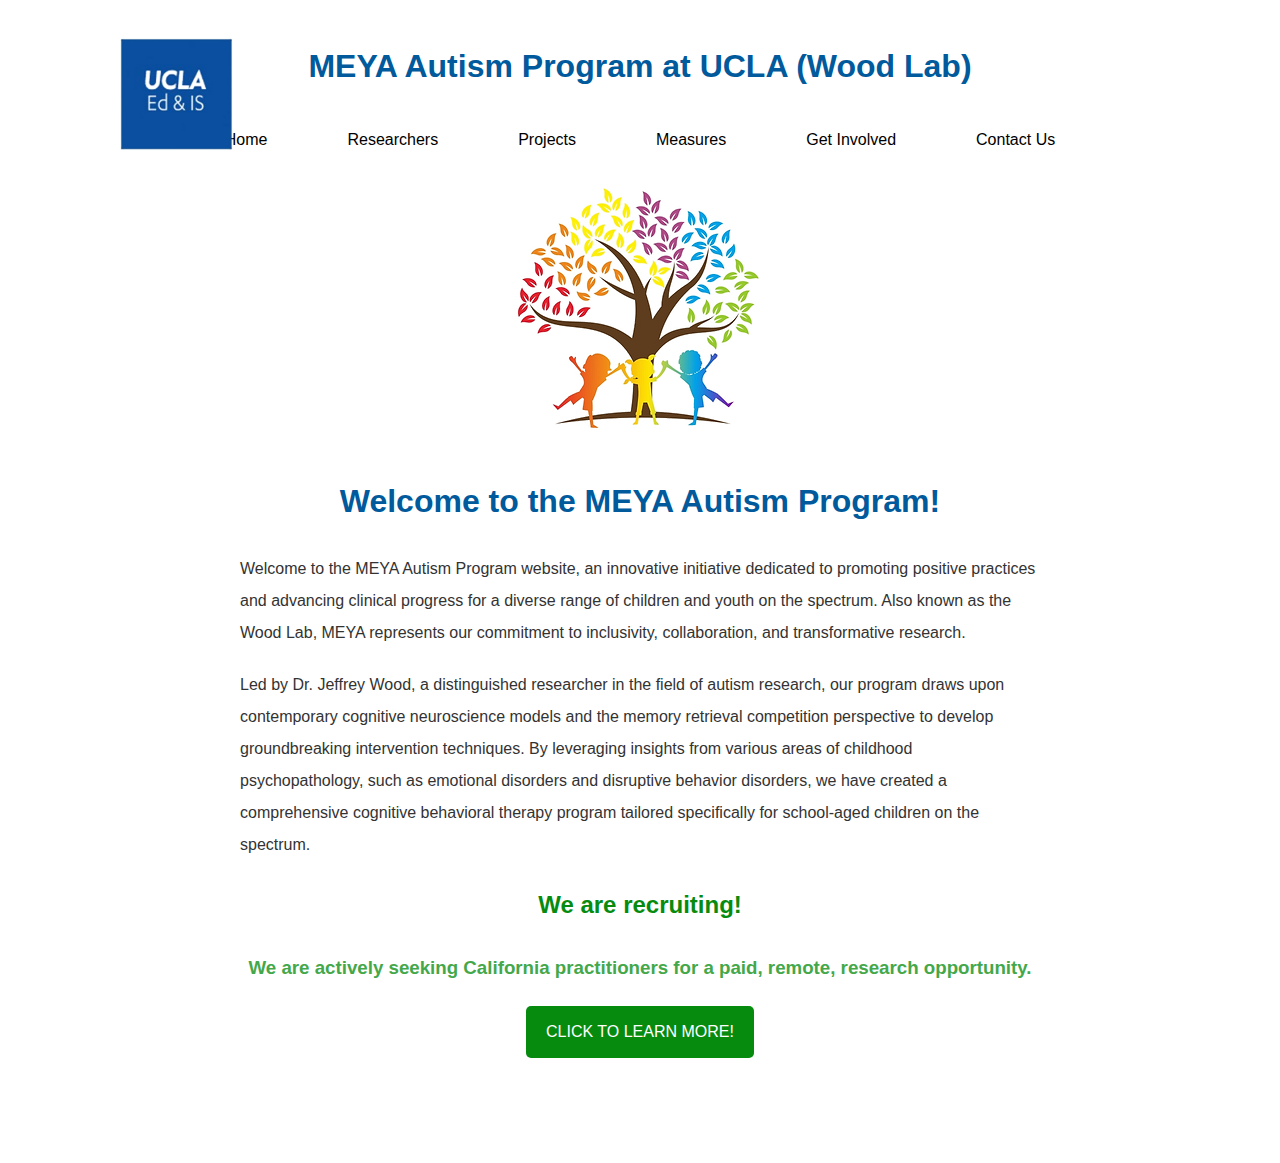
==== index.html @ 0e76bc69 "Home page version 1" ====
<!DOCTYPE html>
<html lang="en">

<head>
    <meta charset="UTF-8">
    <meta name="viewport" content="width=device-width, initial-scale=1.0">
    <title>MEYA Autism Program at UCLA</title>
    <link rel="stylesheet" href="index.css">
</head>

<body>
    <main class = "main_title">
        <img src="/images/GSEIS logo_edited.webp" >
        <h1>MEYA Autism Program at UCLA (Wood Lab)</h1>
    </main>
    <header>
        <!-- Navigation Bar -->
        <nav >
            <ul class="navbar">
                <li id="active"><a href="index.html" id="current">Home</a></li>
                <li style="left:0; top:0; "><a href="pubs.html">Researchers</a></li>
                <li><a href="volunteer.html">Projects</a></li>
                <li><a href="participate.html">Measures</a></li>
                <li><a href="participate2.html">Get Involved</a></li>
                <li><a href="contact.html">Contact Us</a></li>
            </ul>
        </nav>
        <!-- Logo and Welcome Message -->
        <div class="logo">
            <img src="/images/web logo.webp" alt="MEYA Autism Program Logo">
        </div>
    </header>

    <div class="content">
        <h1>Welcome to the MEYA Autism Program!</h1>
        <p>
            Welcome to the MEYA Autism Program website, an innovative initiative dedicated to promoting positive
            practices and advancing clinical progress for a diverse range of children and youth on the spectrum. Also
            known as the Wood Lab, MEYA represents our commitment to inclusivity, collaboration, and transformative
            research.
        </p>
        <p>
            Led by Dr. Jeffrey Wood, a distinguished researcher in the field of autism research, our program draws upon
            contemporary cognitive neuroscience models and the memory retrieval competition perspective to develop
            groundbreaking intervention techniques. By leveraging insights from various areas of childhood
            psychopathology, such as emotional disorders and disruptive behavior disorders, we have created a
            comprehensive cognitive behavioral therapy program tailored specifically for school-aged children on the
            spectrum.
        </p>
        <h2>We are recruiting!</h2>
        <h3>We are actively seeking California practitioners for a paid, remote, research opportunity.</h3>
        <div class="button-container"> 
        <a href="path_to_projects" class="button-link">Click to learn more!</a>
        </div>
    </div>
</body>

</html>
---- index.css ----
/* Add your CSS styling here */
 body {
     font-family: 'Roman', sans-serif;
     ;
 }
 .main_title {
     display: flex;
     /* This turns .main_title into a flex container */
     align-items: left;
     /* This will vertically center the items in the container */
     justify-content: left;
     /* This will horizontally center the container's content */
     padding-top: 40px;
     padding-bottom: 20px;
 }

 .main_title h1 {
    color: #005A9C;
        flex-grow: 1;
        /* Allows the title to take up the remaining space */
        text-align: center;
        margin: 0;
        /* Removes margin to center the title correctly */
 }

 .main_title img {
    position: absolute;
    top: 20px;
    width: 150px;
    left: 100px;
     /* Adjust this value to scale the size of the logo */
    height: auto;
     /* This will maintain the aspect ratio of the logo */
     /* margin-right: 10px; is not necessary unless you want additional spacing on the right side of the logo */
 }

 .full-nav{
    position: absolute;
    /* Fixes the navbar at the current location on the page */
    top: 100px;
    /* Aligns the navbar to the top of the page */
    left: 30px;
    /* Aligns the navbar to the left of the page */
    width: 60%;
    /* Ensures the navbar spans the full width of the viewport */
    /* background-color: #fff; */
    /* Gives the navbar a background color so that content scrolls behind it */
    z-index: 1000;
    /* Ensures the navbar is above other page content */

 }
 .navbar {
     display: flex;
     justify-content: center;
     list-style-type: none;
     padding: 10px;
 }

 .navbar li {
     margin: 0 40px;
 }

 .navbar a {
     text-decoration: none;
     color: black;
 }

 .logo {
     text-align: center;
 }

 .content {
     text-align: left;
     margin: 0 auto;
     padding: 5px;
     max-width: 800px;
     /* You can adjust this width as needed */
     font-family: 'Arial', sans-serif;
     line-height: 2.0;
     /* Adjust line-height for better readability */
     color: #333;
     /* Adjust the font color as needed */
     margin-bottom: 100px;
 }

 h1 {
     color: #005A9C;
     /* Assuming a blue color for the heading */
     margin-bottom: 20px;
    text-align: center;
 }

 p {
     margin-bottom: 20px;
     /* Space between paragraphs */
 }

 a {
     color: #0066CC;
     /* Adjust the link color as needed */
     text-decoration: none;
     /* Removes underline from links */
 }

 a:hover {
     text-decoration: underline;
     /* Adds underline on hover for links */
 }

 /* Additional styles for button-like links */
 .button-link {
     background-color: #068b0f;
     /* Background color for the button */
     color: white;
     /* Text color for the button */
     padding: 10px 20px;
     /* Padding inside the button */
     border-radius: 5px;
     /* Rounded corners for the button */
     display: inline-block;
     /* Allows padding and margin to affect the link */
     text-transform: uppercase;
     /* Uppercase text for the button */
 }
 .button-container {
     text-align: center;
 }

 .button-link:hover {
     background-color: #44a84a;
     /* Darker background on hover */
 }

 .content h2{
    color: #068b0f;
    text-align: center;
 }
 .content h3 {
     color: #44a84a;
     text-align: center;
 }
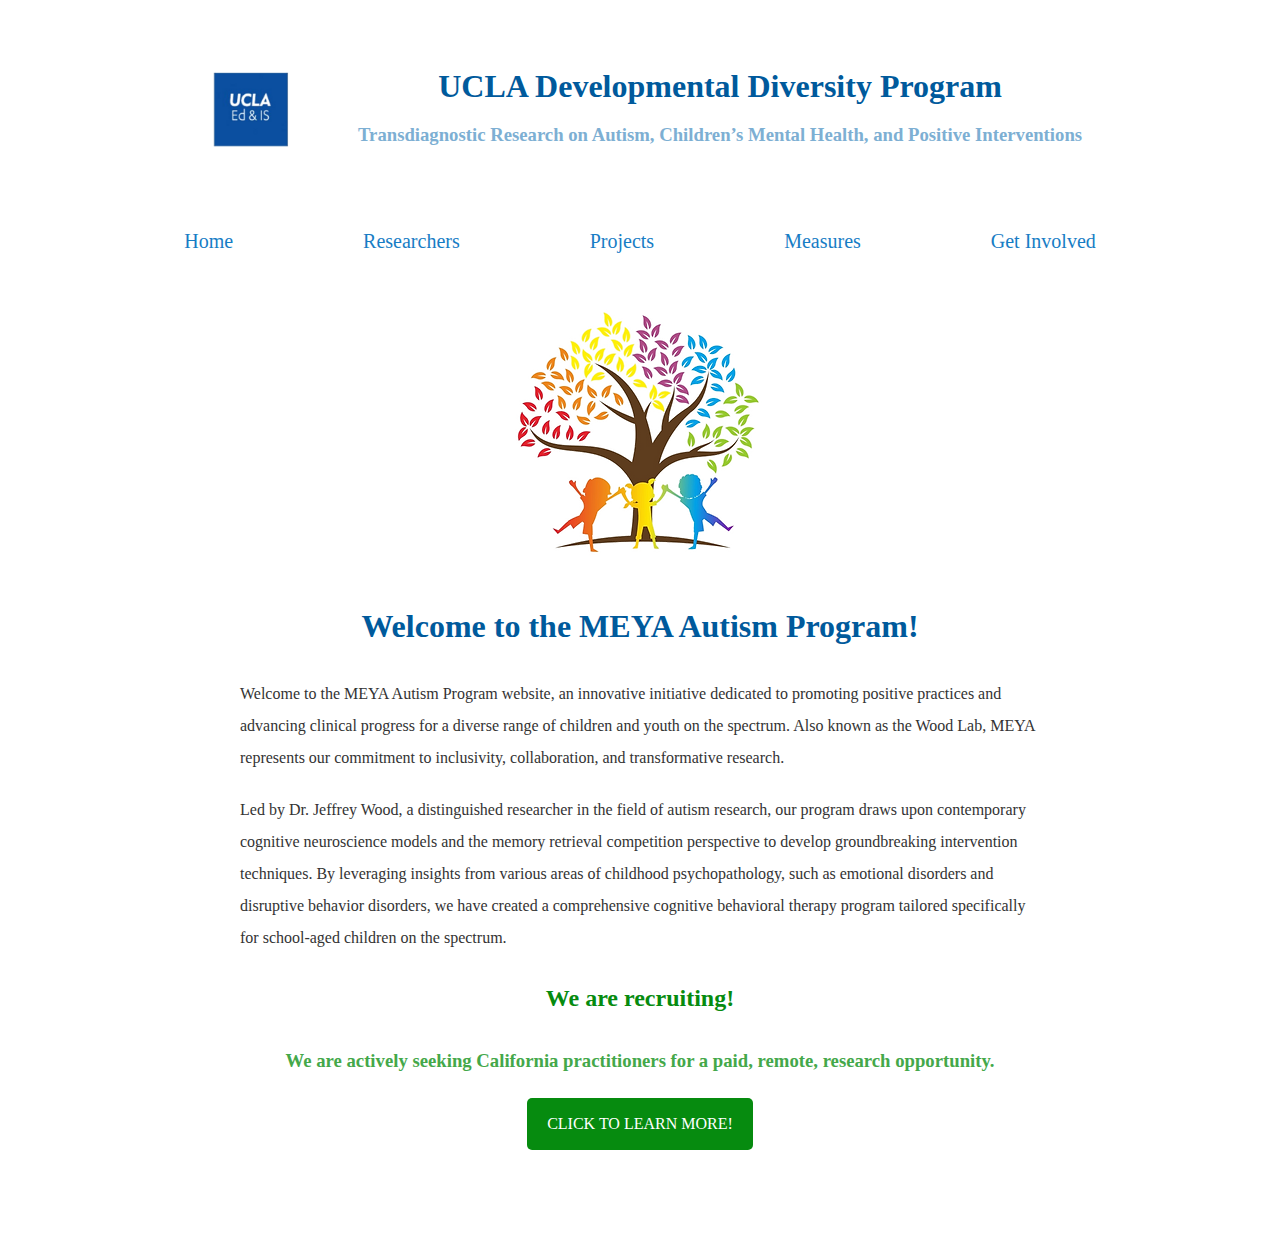
==== commit 1432d5da: "updated" ====
--- a/index.html
+++ b/index.html
@@ -9,20 +9,22 @@
 </head>
 
 <body>
-    <main class = "main_title">
-        <img src="/images/GSEIS logo_edited.webp" >
-        <h1>MEYA Autism Program at UCLA (Wood Lab)</h1>
+    <main class="main_title">
+        <img src="/images/GSEIS logo_edited.webp">
+        <div class="text_container">
+            <h1>UCLA Developmental Diversity Program</h1>
+            <h3>Transdiagnostic Research on Autism, Children’s Mental Health, and Positive Interventions</h3>
+        </div>
     </main>
     <header>
         <!-- Navigation Bar -->
         <nav >
             <ul class="navbar">
                 <li id="active"><a href="index.html" id="current">Home</a></li>
-                <li style="left:0; top:0; "><a href="pubs.html">Researchers</a></li>
-                <li><a href="volunteer.html">Projects</a></li>
-                <li><a href="participate.html">Measures</a></li>
-                <li><a href="participate2.html">Get Involved</a></li>
-                <li><a href="contact.html">Contact Us</a></li>
+                <li style="left:0; top:0; "><a href="Researcher.html">Researchers</a></li>
+                <li><a href="projects.html">Projects</a></li>
+                <li><a href="Measure.html">Measures</a></li>
+                <li><a href="get_involved.html">Get Involved</a></li>
             </ul>
         </nav>
         <!-- Logo and Welcome Message -->
@@ -50,7 +52,7 @@
         <h2>We are recruiting!</h2>
         <h3>We are actively seeking California practitioners for a paid, remote, research opportunity.</h3>
         <div class="button-container"> 
-        <a href="path_to_projects" class="button-link">Click to learn more!</a>
+        <a href="projects.html" class="button-link">Click to learn more!</a>
         </div>
     </div>
 </body>
--- a/index.css
+++ b/index.css
@@ -1,8 +1,9 @@
  /* Add your CSS styling here */
  body {
-     font-family: 'Roman', sans-serif;
+     font-family: 'Times New Roman', Times, serif;
      ;
  }
+
  .main_title {
      display: flex;
      /* This turns .main_title into a flex container */
@@ -10,59 +11,95 @@
      /* This will vertically center the items in the container */
      justify-content: left;
      /* This will horizontally center the container's content */
-     padding-top: 40px;
+     padding-top: 60px;
      padding-bottom: 20px;
  }
 
+ .text_container {
+     display: flex;
+     flex-direction: column;
+     /* Stacks children vertically */
+     justify-content: center;
+     /* Center the text vertically */
+     padding-left: 350px;
+     /* Optional: Adds some space between the image and the text */
+ }
+
+
  .main_title h1 {
-    color: #005A9C;
-        flex-grow: 1;
-        /* Allows the title to take up the remaining space */
-        text-align: center;
-        margin: 0;
-        /* Removes margin to center the title correctly */
+     color: #005A9C;
+     flex-grow: 1;
+     /* Allows the title to take up the remaining space */
+     text-align: center;
+     margin: 0;
+     /* Removes margin to center the title correctly */
+ }
+ .main_title h3 {
+     color: #7dafd3;
+     flex-grow: 1;
+     /* Allows the title to take up the remaining space */
+     text-align: center;
+     margin: 1;
+     /* Removes margin to center the title correctly */
  }
 
  .main_title img {
-    position: absolute;
-    top: 20px;
-    width: 150px;
-    left: 100px;
+     position: absolute;
+     top: 60px;
+     width: 100px;
+     left: 200px;
      /* Adjust this value to scale the size of the logo */
-    height: auto;
+     height: auto;
      /* This will maintain the aspect ratio of the logo */
      /* margin-right: 10px; is not necessary unless you want additional spacing on the right side of the logo */
  }
 
- .full-nav{
-    position: absolute;
-    /* Fixes the navbar at the current location on the page */
-    top: 100px;
-    /* Aligns the navbar to the top of the page */
-    left: 30px;
-    /* Aligns the navbar to the left of the page */
-    width: 60%;
-    /* Ensures the navbar spans the full width of the viewport */
-    /* background-color: #fff; */
-    /* Gives the navbar a background color so that content scrolls behind it */
-    z-index: 1000;
-    /* Ensures the navbar is above other page content */
+ .full-nav {
+     position: absolute;
+     /* Fixes the navbar at the current location on the page */
+     top: 100px;
+     /* Aligns the navbar to the top of the page */
+     left: 30px;
+     /* Aligns the navbar to the left of the page */
+     width: 60%;
+     /* Ensures the navbar spans the full width of the viewport */
+     /* background-color: #fff; */
+     /* Gives the navbar a background color so that content scrolls behind it */
+     z-index: 1000;
+     /* Ensures the navbar is above other page content */
 
  }
+
  .navbar {
      display: flex;
      justify-content: center;
      list-style-type: none;
-     padding: 10px;
+     padding: 30px;
  }
 
  .navbar li {
-     margin: 0 40px;
+     margin: 0 50px;
  }
 
  .navbar a {
      text-decoration: none;
-     color: black;
+     color: #177dc5;
+     font-size: 20px;
+     padding: 5px;
+     /* Add padding to create space around the text */
+     transition: background-color 0.3s, box-shadow 0.3s;
+     padding: 10px 15px;
+     box-sizing: border-box;
+     /* Smooth transition for hover effect */
+ }
+
+ .navbar a:hover {
+     background-color: rgb(229, 240, 247);
+     /* Light grey background on hover, change as needed */
+     /* box-shadow: 0 0 5px rgba(86, 185, 250, 0.2); */
+     /* Optional: adds a subtle shadow effect */
+     border-radius: 5px;
+     /* Optional: if you want rounded corners */
  }
 
  .logo {
@@ -75,7 +112,7 @@
      padding: 5px;
      max-width: 800px;
      /* You can adjust this width as needed */
-     font-family: 'Arial', sans-serif;
+    font-family: 'Times New Roman', Times, serif;
      line-height: 2.0;
      /* Adjust line-height for better readability */
      color: #333;
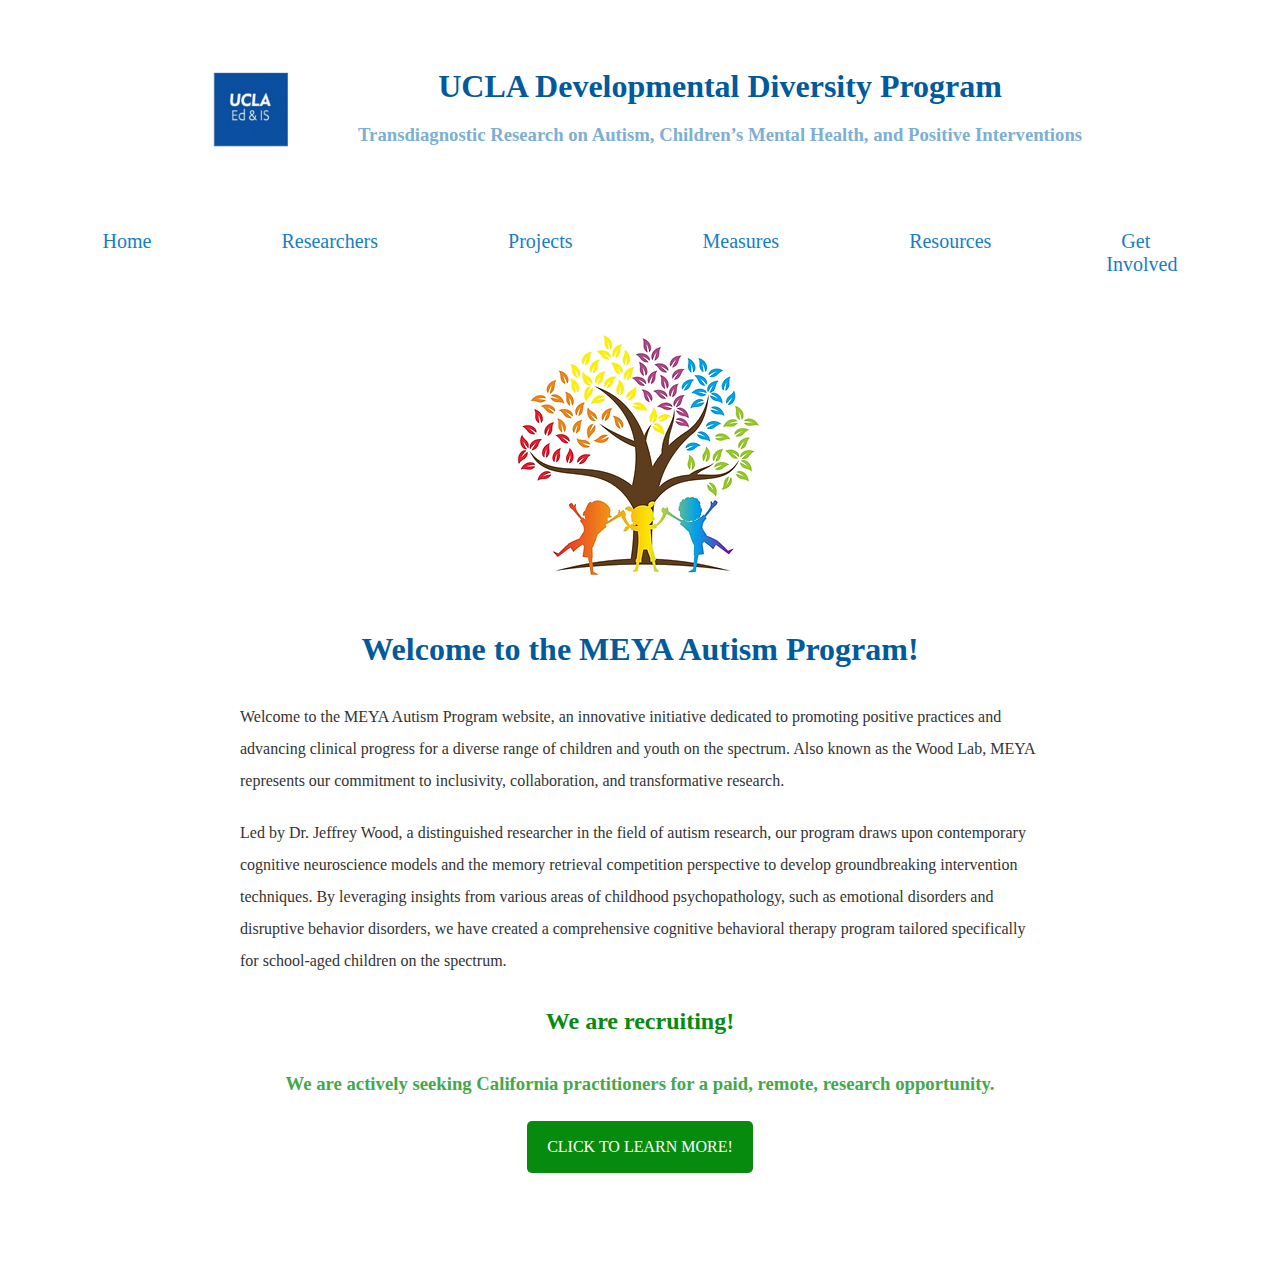
==== commit 98c62621: "Add resorses" ====
--- a/index.html
+++ b/index.html
@@ -24,6 +24,7 @@
                 <li style="left:0; top:0; "><a href="Researcher.html">Researchers</a></li>
                 <li><a href="projects.html">Projects</a></li>
                 <li><a href="Measure.html">Measures</a></li>
+                <li><a href="Resources.html">Resources</a></li>
                 <li><a href="get_involved.html">Get Involved</a></li>
             </ul>
         </nav>
